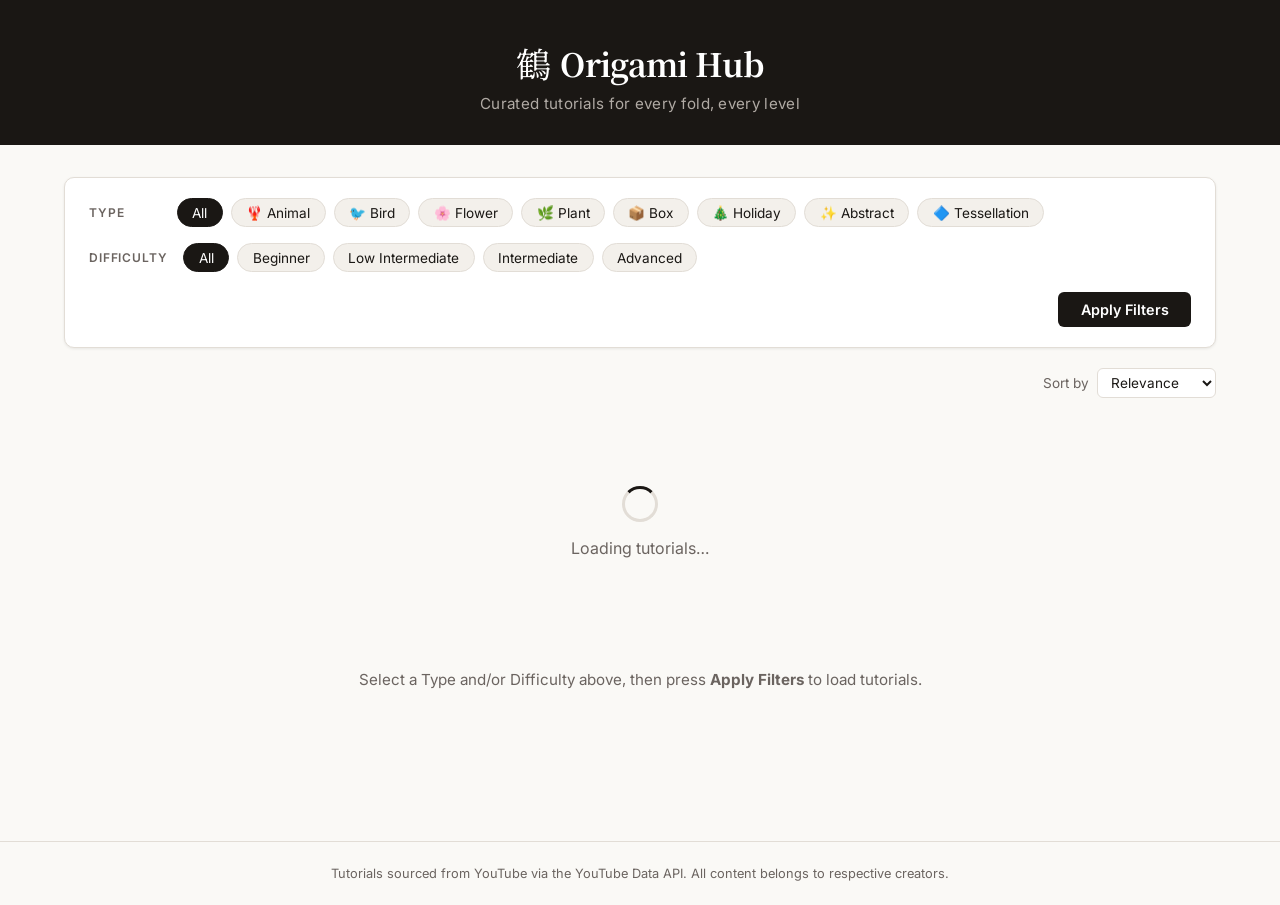
==== index.html @ 9a4123ed "Add files via upload" ====
﻿<!DOCTYPE html>
<html lang="en">
<head>
  <meta charset="UTF-8" />
  <meta name="viewport" content="width=device-width, initial-scale=1.0" />
  <title>Origami Hub — Tutorials &amp; Guides</title>
  <link rel="stylesheet" href="styles.css" />
  <link rel="preconnect" href="https://fonts.googleapis.com" />
  <link href="https://fonts.googleapis.com/css2?family=Noto+Serif+JP:wght@400;700&family=Inter:wght@400;500;600&display=swap" rel="stylesheet" />
</head>
<body>

  <header class="site-header">
    <div class="header-inner">
      <div class="logo">
        <span class="logo-icon">&#40372;</span>
        <span class="logo-text">Origami Hub</span>
      </div>
      <p class="tagline">Curated tutorials for every fold, every level</p>
    </div>
  </header>

  <main>
    <section class="filter-bar" aria-label="Filter tutorials">

      <div class="filter-group">
        <span class="filter-label">Type</span>
        <div class="filter-pills" id="type-filters" role="group" aria-label="Filter by type">
          <button class="pill active" data-filter="type" data-value="all">All</button>
          <button class="pill" data-filter="type" data-value="animal">&#129438; Animal</button>
          <button class="pill" data-filter="type" data-value="bird">&#128038; Bird</button>
          <button class="pill" data-filter="type" data-value="flower">&#127800; Flower</button>
          <button class="pill" data-filter="type" data-value="plant">&#127807; Plant</button>
          <button class="pill" data-filter="type" data-value="box">&#128230; Box</button>
          <button class="pill" data-filter="type" data-value="holiday">&#127876; Holiday</button>
          <button class="pill" data-filter="type" data-value="abstract">&#10024; Abstract</button>
          <button class="pill" data-filter="type" data-value="tessellation">&#128311; Tessellation</button>
        </div>
      </div>

      <div class="filter-group">
        <span class="filter-label">Difficulty</span>
        <div class="filter-pills" id="difficulty-filters" role="group" aria-label="Filter by difficulty">
          <button class="pill active" data-filter="difficulty" data-value="all">All</button>
          <button class="pill" data-filter="difficulty" data-value="beginner">Beginner</button>
          <button class="pill" data-filter="difficulty" data-value="low-intermediate">Low Intermediate</button>
          <button class="pill" data-filter="difficulty" data-value="intermediate">Intermediate</button>
          <button class="pill" data-filter="difficulty" data-value="advanced">Advanced</button>
        </div>
      </div>


      <div class="filter-actions">
        <button id="apply-filters-btn" class="apply-filters-btn">Apply Filters</button>
      </div>
    </section>

    <section class="results-bar">
      <span id="results-count" class="results-count"></span>
      <div class="sort-control">
        <label for="sort-select">Sort by</label>
        <select id="sort-select" aria-label="Sort tutorials">
          <option value="relevance">Relevance</option>
          <option value="title">Title A&ndash;Z</option>
          <option value="difficulty-asc">Easiest first</option>
          <option value="difficulty-desc">Hardest first</option>
        </select>
      </div>
    </section>

    <div id="loading" class="loading-state" aria-live="polite" hidden>
      <div class="spinner"></div>
      <p>Loading tutorials&hellip;</p>
    </div>

    <div id="error-state" class="error-state" hidden>
      <p id="error-message"></p>
    </div>

    <div id="tutorial-grid" class="tutorial-grid" aria-label="Tutorial results"></div>

    <div id="no-results" class="no-results" hidden>
      <p>No tutorials found for this combination. Try a different filter.</p>
    </div>

    <div id="pagination" class="pagination" hidden></div>
  </main>

  <footer class="site-footer">
    <p>Tutorials sourced from YouTube via the YouTube Data API. All content belongs to respective creators.</p>
  </footer>

  <script src="app.js"></script>
</body>
</html>
---- styles.css ----
/* ── Reset & base ── */
*, *::before, *::after { box-sizing: border-box; margin: 0; padding: 0; }

:root {
  --bg: #faf9f6;
  --surface: #ffffff;
  --surface-alt: #f3f0eb;
  --border: #e2ddd6;
  --text: #1a1714;
  --text-muted: #6b6460;
  --accent: #c0392b;
  --accent-soft: #f9ece9;
  --accent-hover: #a93226;
  --pill-active-bg: #1a1714;
  --pill-active-text: #ffffff;
  --shadow-sm: 0 1px 3px rgba(0,0,0,.08);
  --shadow-md: 0 4px 16px rgba(0,0,0,.1);
  --radius: 10px;
  --radius-sm: 6px;
  --font-body: 'Inter', system-ui, sans-serif;
  --font-display: 'Noto Serif JP', serif;

  --diff-beginner: #2e7d32;
  --diff-beginner-bg: #e8f5e9;
  --diff-low: #1565c0;
  --diff-low-bg: #e3f2fd;
  --diff-intermediate: #e65100;
  --diff-intermediate-bg: #fff3e0;
  --diff-advanced: #6a1b9a;
  --diff-advanced-bg: #f3e5f5;
}

body {
  font-family: var(--font-body);
  background: var(--bg);
  color: var(--text);
  min-height: 100vh;
  display: flex;
  flex-direction: column;
}

/* ── Header ── */
.site-header {
  background: var(--text);
  color: #fff;
  padding: 2.5rem 1.5rem 2rem;
  text-align: center;
}

.header-inner { max-width: 900px; margin: 0 auto; }

.logo {
  display: flex;
  align-items: center;
  justify-content: center;
  gap: .6rem;
  margin-bottom: .5rem;
}

.logo-icon {
  font-size: 2.2rem;
  font-family: var(--font-display);
  line-height: 1;
}

.logo-text {
  font-family: var(--font-display);
  font-size: 2rem;
  font-weight: 700;
  letter-spacing: -.02em;
}

.tagline {
  color: #b0aaa4;
  font-size: .95rem;
  letter-spacing: .02em;
}

/* ── Main layout ── */
main {
  flex: 1;
  max-width: 1200px;
  margin: 0 auto;
  width: 100%;
  padding: 2rem 1.5rem 4rem;
}

/* ── Filter bar ── */
.filter-bar {
  background: var(--surface);
  border: 1px solid var(--border);
  border-radius: var(--radius);
  padding: 1.25rem 1.5rem;
  margin-bottom: 1.25rem;
  display: flex;
  flex-direction: column;
  gap: 1rem;
  box-shadow: var(--shadow-sm);
}

.filter-group {
  display: flex;
  align-items: flex-start;
  gap: 1rem;
}

.filter-label {
  font-size: .75rem;
  font-weight: 600;
  text-transform: uppercase;
  letter-spacing: .07em;
  color: var(--text-muted);
  padding-top: .45rem;
  min-width: 72px;
}

.filter-pills {
  display: flex;
  flex-wrap: wrap;
  gap: .5rem;
}

.pill {
  background: var(--surface-alt);
  border: 1px solid var(--border);
  color: var(--text);
  border-radius: 999px;
  padding: .35rem .9rem;
  font-size: .85rem;
  font-family: var(--font-body);
  cursor: pointer;
  transition: background .15s, color .15s, border-color .15s;
  white-space: nowrap;
}

.pill:hover {
  background: var(--border);
}

.pill.active {
  background: var(--pill-active-bg);
  color: var(--pill-active-text);
  border-color: var(--pill-active-bg);
}

/* ── Results bar ── */
.results-bar {
  display: flex;
  align-items: center;
  justify-content: space-between;
  margin-bottom: 1.5rem;
  gap: 1rem;
  flex-wrap: wrap;
}

.results-count {
  font-size: .9rem;
  color: var(--text-muted);
}

.sort-control {
  display: flex;
  align-items: center;
  gap: .5rem;
  font-size: .85rem;
  color: var(--text-muted);
}

.sort-control select {
  font-family: var(--font-body);
  font-size: .85rem;
  border: 1px solid var(--border);
  border-radius: var(--radius-sm);
  padding: .3rem .6rem;
  background: var(--surface);
  color: var(--text);
  cursor: pointer;
}

/* ── Tutorial grid ── */
.tutorial-grid {
  display: grid;
  grid-template-columns: repeat(auto-fill, minmax(280px, 1fr));
  gap: 1.25rem;
}

/* ── Tutorial card ── */
.tutorial-card {
  background: var(--surface);
  border: 1px solid var(--border);
  border-radius: var(--radius);
  overflow: hidden;
  box-shadow: var(--shadow-sm);
  display: flex;
  flex-direction: column;
  transition: transform .2s, box-shadow .2s;
}

.tutorial-card:hover {
  transform: translateY(-3px);
  box-shadow: var(--shadow-md);
}

.card-thumb {
  position: relative;
  aspect-ratio: 16/9;
  overflow: hidden;
  background: var(--surface-alt);
}

.card-thumb img {
  width: 100%;
  height: 100%;
  object-fit: cover;
  display: block;
  transition: transform .3s;
}

.tutorial-card:hover .card-thumb img {
  transform: scale(1.03);
}

.card-thumb .play-overlay {
  position: absolute;
  inset: 0;
  display: flex;
  align-items: center;
  justify-content: center;
  background: rgba(0,0,0,.25);
  opacity: 0;
  transition: opacity .2s;
}

.tutorial-card:hover .play-overlay { opacity: 1; }

.play-icon {
  width: 48px;
  height: 48px;
  background: rgba(255,255,255,.9);
  border-radius: 50%;
  display: flex;
  align-items: center;
  justify-content: center;
  font-size: 1.3rem;
  padding-left: 3px;
}

.card-body {
  padding: 1rem 1.1rem 1.25rem;
  display: flex;
  flex-direction: column;
  flex: 1;
  gap: .5rem;
}

.card-tags {
  display: flex;
  gap: .4rem;
  flex-wrap: wrap;
}

.tag-type {
  font-size: .72rem;
  font-weight: 500;
  padding: .2rem .55rem;
  border-radius: 999px;
  background: var(--surface-alt);
  border: 1px solid var(--border);
  color: var(--text-muted);
  text-transform: capitalize;
}

.tag-difficulty {
  font-size: .72rem;
  font-weight: 600;
  padding: .2rem .55rem;
  border-radius: 999px;
  text-transform: capitalize;
}

.tag-difficulty.beginner      { background: var(--diff-beginner-bg); color: var(--diff-beginner); }
.tag-difficulty.low-intermediate { background: var(--diff-low-bg); color: var(--diff-low); }
.tag-difficulty.intermediate  { background: var(--diff-intermediate-bg); color: var(--diff-intermediate); }
.tag-difficulty.advanced      { background: var(--diff-advanced-bg); color: var(--diff-advanced); }

.card-title {
  font-size: .95rem;
  font-weight: 600;
  line-height: 1.4;
  color: var(--text);
  display: -webkit-box;
  -webkit-line-clamp: 2;
  line-clamp: 2;
  -webkit-box-orient: vertical;
  overflow: hidden;
}

.card-channel {
  font-size: .8rem;
  color: var(--text-muted);
}

.card-footer {
  margin-top: auto;
  padding-top: .5rem;
}

.card-link {
  display: inline-flex;
  align-items: center;
  gap: .35rem;
  font-size: .82rem;
  font-weight: 500;
  color: var(--accent);
  text-decoration: none;
  border: 1px solid var(--accent);
  border-radius: var(--radius-sm);
  padding: .35rem .75rem;
  transition: background .15s, color .15s;
}

.card-link:hover {
  background: var(--accent);
  color: #fff;
}

/* ── Loading ── */
.loading-state {
  display: flex;
  flex-direction: column;
  align-items: center;
  justify-content: center;
  gap: 1rem;
  padding: 4rem 0;
  color: var(--text-muted);
}

.spinner {
  width: 36px;
  height: 36px;
  border: 3px solid var(--border);
  border-top-color: var(--text);
  border-radius: 50%;
  animation: spin .7s linear infinite;
}

@keyframes spin { to { transform: rotate(360deg); } }

/* ── States ── */
.error-state, .no-results {
  text-align: center;
  padding: 3rem;
  color: var(--text-muted);
  font-size: .95rem;
}

.error-state p { color: #c0392b; }

/* ── API key prompt ── */
.api-key-prompt {
  display: flex;
  justify-content: center;
  padding: 3rem 1rem;
}

.api-key-card {
  background: var(--surface);
  border: 1px solid var(--border);
  border-radius: var(--radius);
  padding: 2.5rem 2rem;
  max-width: 480px;
  width: 100%;
  text-align: center;
  box-shadow: var(--shadow-md);
  display: flex;
  flex-direction: column;
  gap: 1rem;
}

.api-key-icon { font-size: 2.5rem; }

.api-key-card h2 {
  font-family: var(--font-display);
  font-size: 1.4rem;
}

.api-key-card p {
  font-size: .9rem;
  color: var(--text-muted);
  line-height: 1.6;
}

.api-key-help a {
  color: var(--accent);
  font-weight: 500;
}

.api-key-input-row {
  display: flex;
  gap: .5rem;
}

.api-key-input-row input {
  flex: 1;
  font-family: var(--font-body);
  font-size: .9rem;
  border: 1px solid var(--border);
  border-radius: var(--radius-sm);
  padding: .6rem .85rem;
  outline: none;
  transition: border-color .15s;
}

.api-key-input-row input:focus {
  border-color: var(--text);
}

.api-key-input-row button {
  background: var(--text);
  color: #fff;
  border: none;
  border-radius: var(--radius-sm);
  padding: .6rem 1.1rem;
  font-family: var(--font-body);
  font-size: .9rem;
  font-weight: 600;
  cursor: pointer;
  white-space: nowrap;
  transition: background .15s;
}

.api-key-input-row button:hover { background: #333; }

.api-key-error {
  color: var(--accent);
  font-size: .85rem;
}

/* ── Apply filters button ── */
.filter-actions {
  display: flex;
  justify-content: flex-end;
  padding-top: .25rem;
}

.apply-filters-btn {
  background: var(--text);
  color: #fff;
  border: none;
  border-radius: var(--radius-sm);
  padding: .55rem 1.4rem;
  font-family: var(--font-body);
  font-size: .9rem;
  font-weight: 600;
  cursor: pointer;
  transition: background .15s, box-shadow .15s;
}

.apply-filters-btn:hover {
  background: #333;
}

/* Highlight when pending filters differ from applied */
.apply-filters-btn.dirty {
  background: var(--accent);
  box-shadow: 0 0 0 3px var(--accent-soft);
}

.apply-filters-btn.dirty:hover {
  background: var(--accent-hover);
}

/* ── Pagination ── */
.pagination {
  display: flex;
  align-items: center;
  justify-content: center;
  gap: .4rem;
  margin-top: 2.5rem;
  flex-wrap: wrap;
}

.page-btn {
  min-width: 36px;
  height: 36px;
  padding: 0 .6rem;
  border: 1px solid var(--border);
  border-radius: var(--radius-sm);
  background: var(--surface);
  color: var(--text);
  font-family: var(--font-body);
  font-size: .88rem;
  font-weight: 500;
  cursor: pointer;
  transition: background .15s, border-color .15s;
}

.page-btn:hover:not(:disabled) {
  background: var(--surface-alt);
  border-color: #aaa;
}

.page-btn.current {
  background: var(--text);
  color: #fff;
  border-color: var(--text);
  cursor: default;
}

.page-btn:disabled {
  opacity: .35;
  cursor: default;
}

.page-ellipsis {
  color: var(--text-muted);
  font-size: .88rem;
  padding: 0 .2rem;
  user-select: none;
}

/* ── Footer ── */
.site-footer {
  text-align: center;
  padding: 1.5rem;
  font-size: .8rem;
  color: var(--text-muted);
  border-top: 1px solid var(--border);
}

/* ── Responsive ── */
@media (max-width: 600px) {
  .filter-group { flex-direction: column; gap: .5rem; }
  .filter-label { min-width: unset; }
  .logo-text { font-size: 1.5rem; }
  .api-key-input-row { flex-direction: column; }
  .tutorial-grid { grid-template-columns: 1fr; }
}
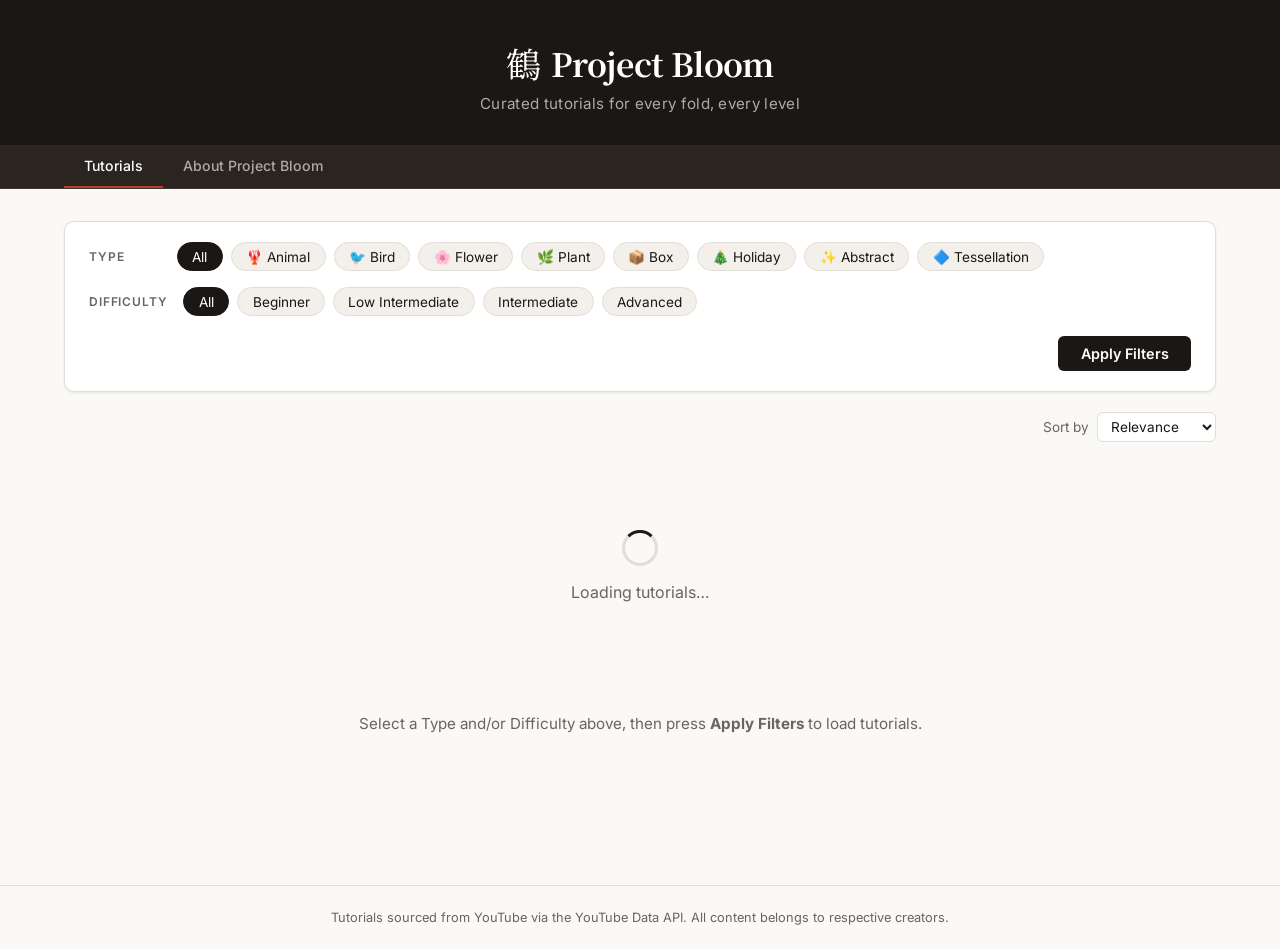
==== commit 82c5d0c2: "Add files via upload" ====
--- a/index.html
+++ b/index.html
@@ -3,7 +3,7 @@
 <head>
   <meta charset="UTF-8" />
   <meta name="viewport" content="width=device-width, initial-scale=1.0" />
-  <title>Origami Hub — Tutorials &amp; Guides</title>
+  <title>Project Bloom — Tutorials &amp; Guides</title>
   <link rel="stylesheet" href="styles.css" />
   <link rel="preconnect" href="https://fonts.googleapis.com" />
   <link href="https://fonts.googleapis.com/css2?family=Noto+Serif+JP:wght@400;700&family=Inter:wght@400;500;600&display=swap" rel="stylesheet" />
@@ -14,11 +14,18 @@
     <div class="header-inner">
       <div class="logo">
         <span class="logo-icon">&#40372;</span>
-        <span class="logo-text">Origami Hub</span>
+        <span class="logo-text">Project Bloom</span>
       </div>
       <p class="tagline">Curated tutorials for every fold, every level</p>
     </div>
   </header>
+
+  <nav class="site-nav" aria-label="Site navigation">
+    <div class="nav-inner">
+      <a href="index.html" class="nav-link active" aria-current="page">Tutorials</a>
+      <a href="about.html" class="nav-link">About Project Bloom</a>
+    </div>
+  </nav>
 
   <main>
     <section class="filter-bar" aria-label="Filter tutorials">
@@ -92,4 +99,4 @@
 
   <script src="app.js"></script>
 </body>
-</html>
+</html>
--- a/styles.css
+++ b/styles.css
@@ -536,3 +536,107 @@
   .api-key-input-row { flex-direction: column; }
   .tutorial-grid { grid-template-columns: 1fr; }
 }
+
+/* ── Nav ── */
+.site-nav {
+  background: #2a2520;
+  border-bottom: 1px solid #3d3730;
+}
+
+.nav-inner {
+  max-width: 1200px;
+  margin: 0 auto;
+  padding: 0 1.5rem;
+  display: flex;
+  gap: 0;
+}
+
+.nav-link {
+  display: inline-block;
+  padding: .75rem 1.25rem;
+  font-family: var(--font-body);
+  font-size: .88rem;
+  font-weight: 500;
+  color: #b0aaa4;
+  text-decoration: none;
+  border-bottom: 2px solid transparent;
+  transition: color .15s, border-color .15s;
+}
+
+.nav-link:hover {
+  color: #fff;
+}
+
+.nav-link.active {
+  color: #fff;
+  border-bottom-color: var(--accent);
+}
+
+/* ── About page ── */
+.about-main {
+  max-width: 1000px;
+  margin: 0 auto;
+  padding: 3rem 1.5rem 5rem;
+  display: flex;
+  flex-direction: column;
+  gap: 4rem;
+}
+
+.about-section {
+  display: flex;
+  align-items: center;
+  gap: 3rem;
+}
+
+.about-image-side {
+  flex: 0 0 280px;
+}
+
+.about-photo {
+  width: 100%;
+  border-radius: var(--radius);
+  object-fit: cover;
+  aspect-ratio: 3/4;
+  background: var(--surface-alt);
+  box-shadow: var(--shadow-md);
+}
+
+.about-what .about-photo {
+  aspect-ratio: 3/4;
+}
+
+.about-text-side {
+  flex: 1;
+  display: flex;
+  flex-direction: column;
+  gap: 1rem;
+}
+
+.about-heading {
+  font-family: var(--font-display);
+  font-size: 1.8rem;
+  font-weight: 700;
+  color: var(--text);
+  line-height: 1.2;
+}
+
+.about-body {
+  font-size: 1rem;
+  line-height: 1.75;
+  color: var(--text-muted);
+}
+
+@media (max-width: 700px) {
+  .about-section {
+    flex-direction: column;
+  }
+  .about-what {
+    flex-direction: column-reverse;
+  }
+  .about-image-side {
+    flex: unset;
+    width: 100%;
+    max-width: 320px;
+    margin: 0 auto;
+  }
+}
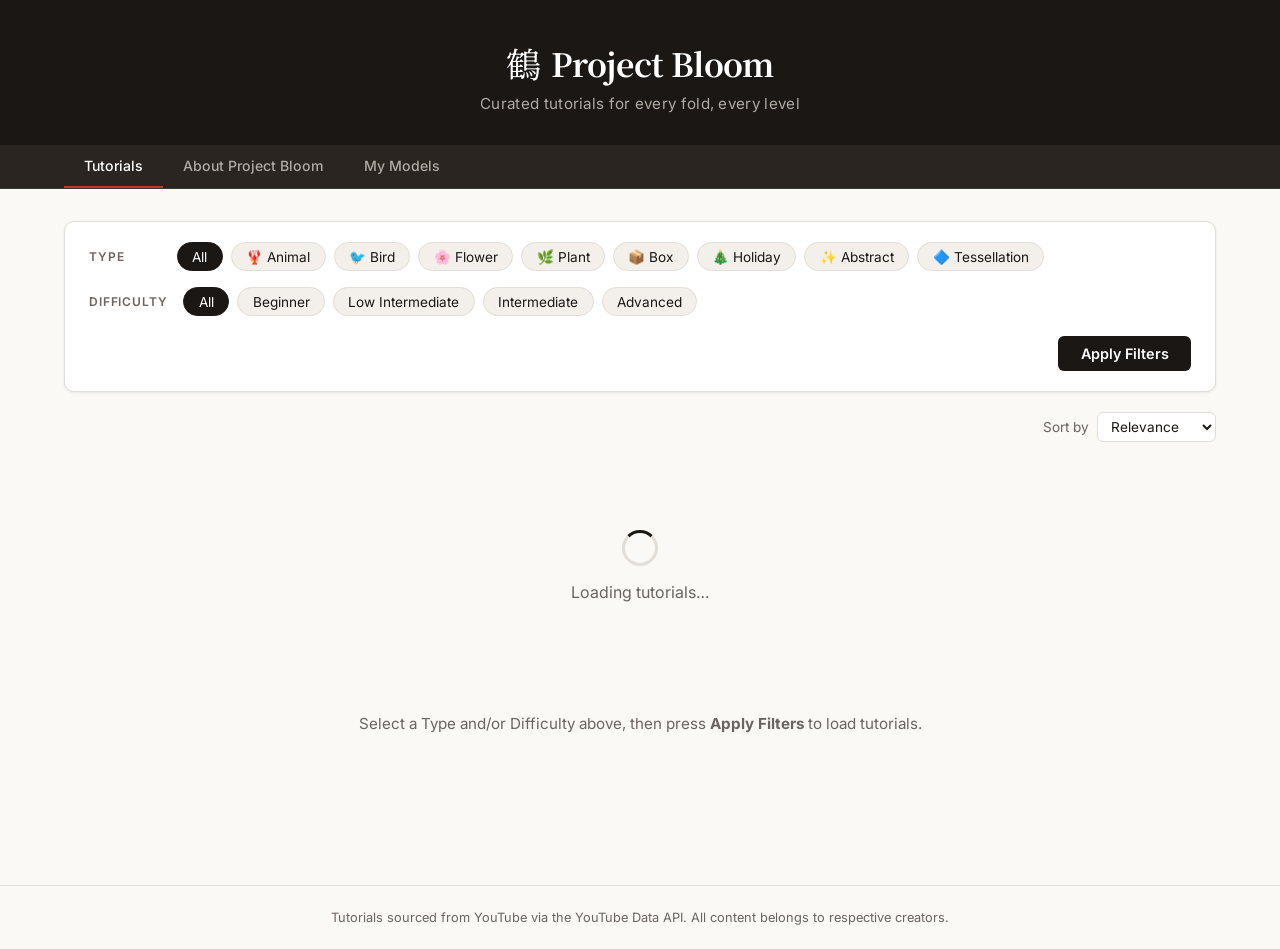
==== commit 2ec0ff6b: "Add files via upload" ====
--- a/index.html
+++ b/index.html
@@ -24,6 +24,7 @@
     <div class="nav-inner">
       <a href="index.html" class="nav-link active" aria-current="page">Tutorials</a>
       <a href="about.html" class="nav-link">About Project Bloom</a>
+      <a href="models.html" class="nav-link">My Models</a>
     </div>
   </nav>
 
--- a/styles.css
+++ b/styles.css
@@ -1,4 +1,4 @@
-/* ── Reset & base ── */
+﻿/* ── Reset & base ── */
 *, *::before, *::after { box-sizing: border-box; margin: 0; padding: 0; }
 
 :root {
@@ -640,3 +640,38 @@
     margin: 0 auto;
   }
 }
+
+/* ── Models page ── */
+.model-photo {
+  aspect-ratio: 1/1;
+  object-fit: cover;
+  border-radius: var(--radius);
+  box-shadow: var(--shadow-md);
+  width: 100%;
+}
+
+.models-section {
+  align-items: center;
+  gap: 3rem;
+}
+
+.models-section .about-image-side {
+  flex: 0 0 380px;
+}
+
+.models-section .about-heading {
+  font-size: 1.6rem;
+  color: var(--text);
+}
+
+@media (max-width: 700px) {
+  .models-section .about-image-side {
+    flex: unset;
+    width: 100%;
+  }
+}
+
+/* ── Crane section override ── */
+.models-crane {
+  gap: 1rem;
+}
